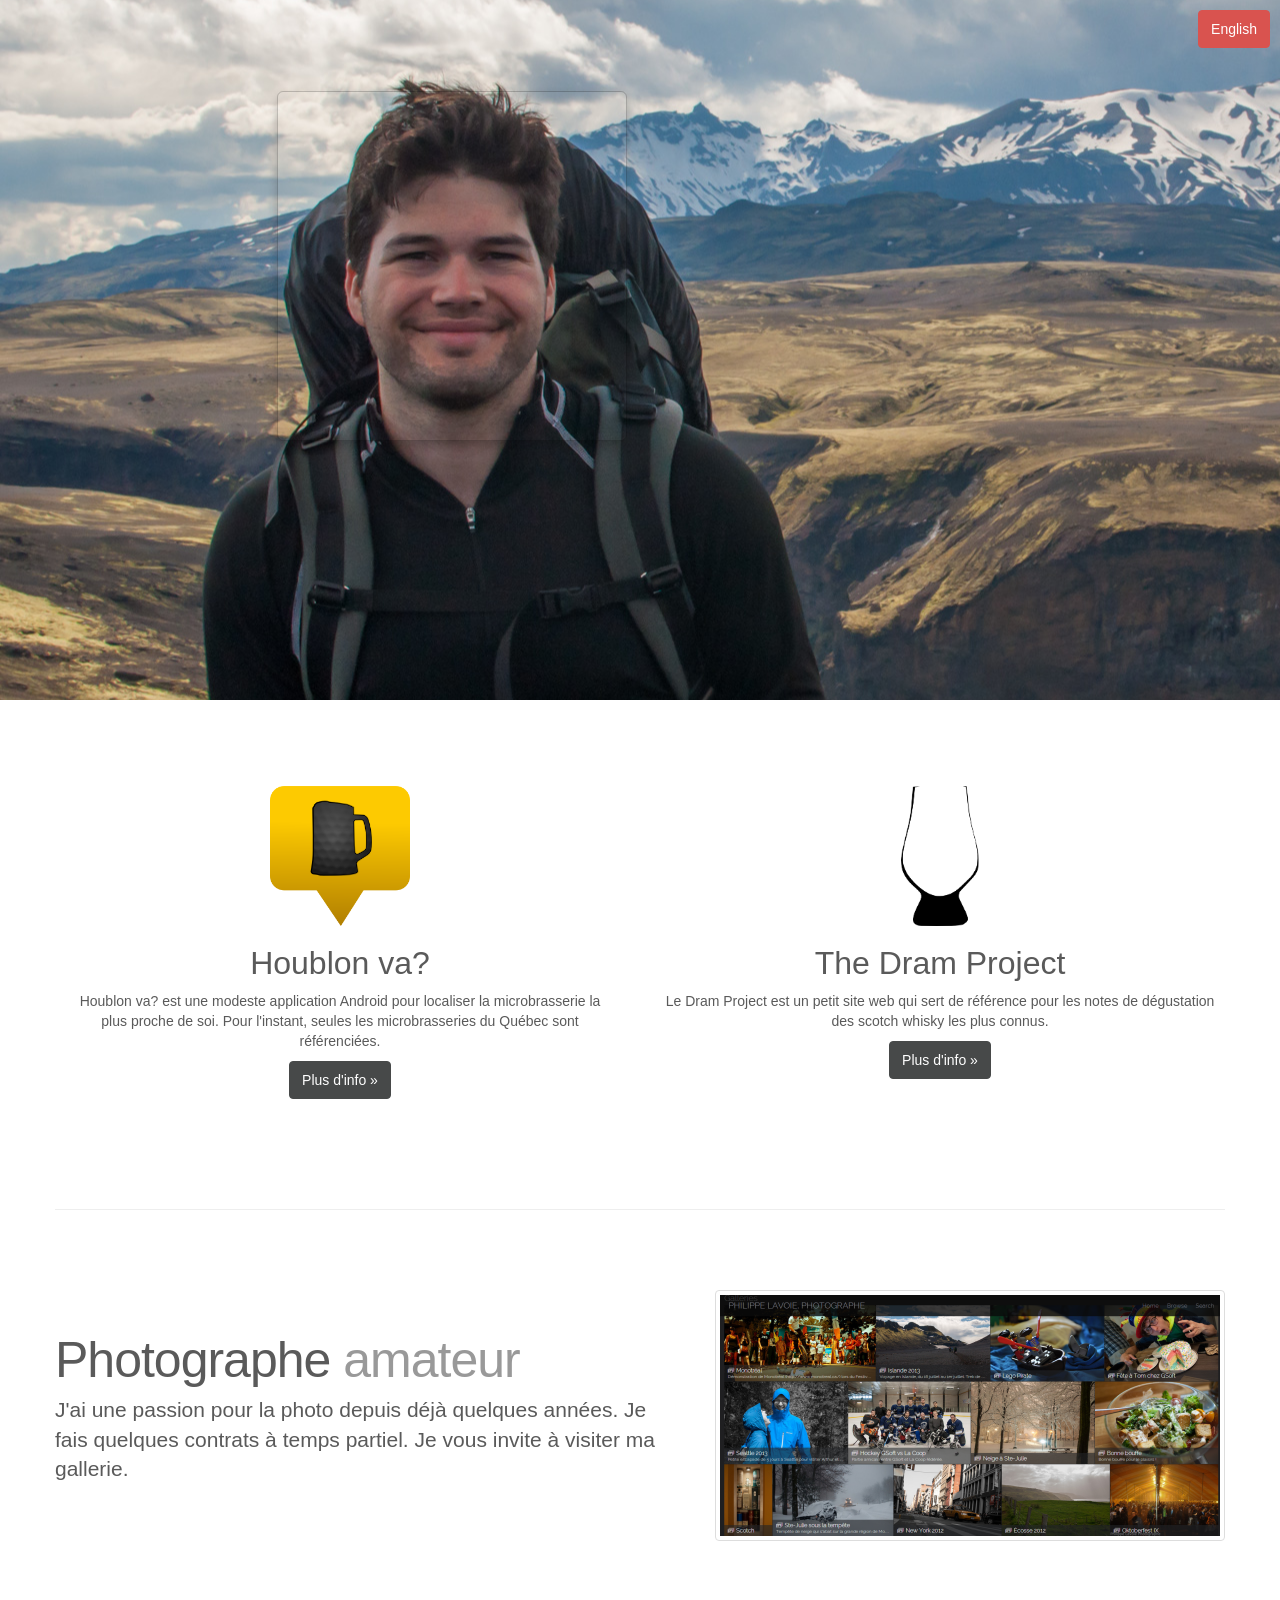
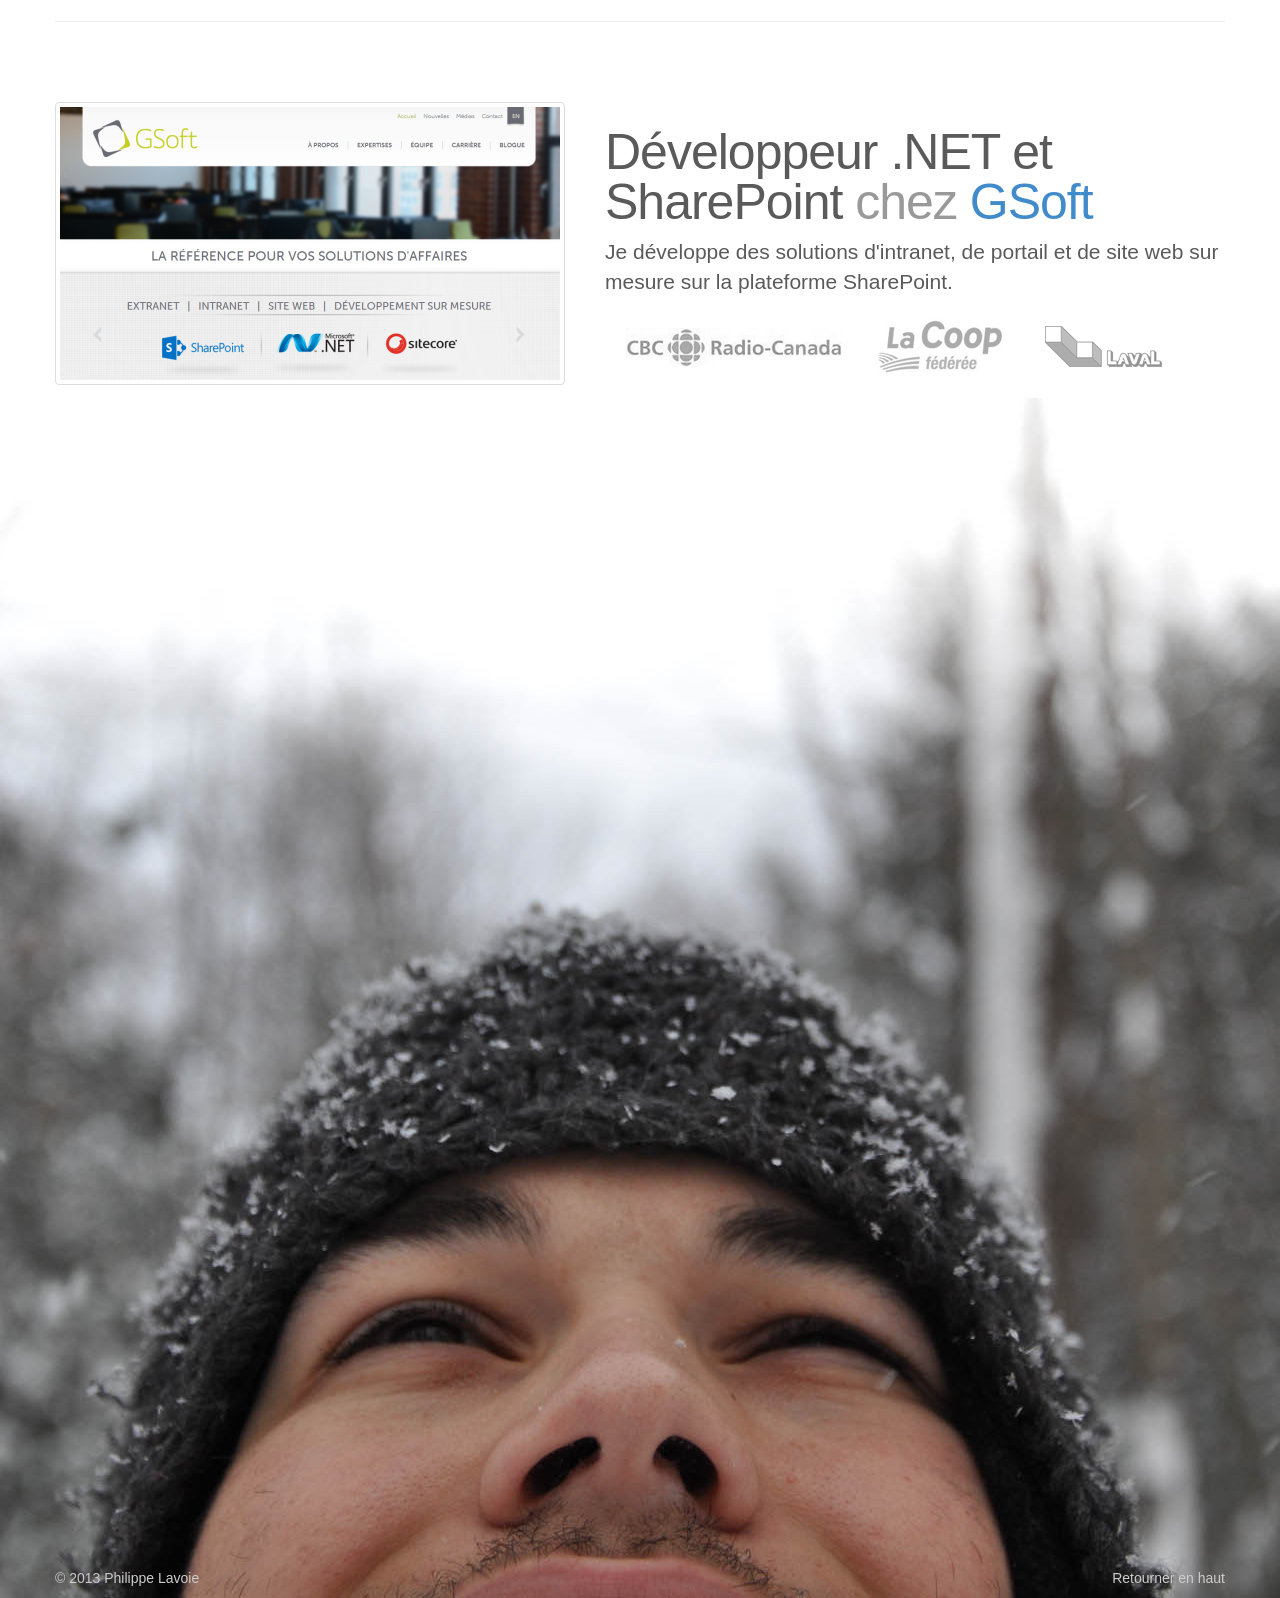
==== index.html @ 539fb82d "First draft of HomePage" ====
<!DOCTYPE html>
<html lang="en">
<head>
    <meta charset="utf-8">
    <meta name="viewport" content="width=device-width, initial-scale=1.0">
    <meta name="description" content="Site Web Philippe Lavoie">
    <meta name="author" content="Philippe Lavoie">

    <title>Philippe Lavoie [.com]</title>

    <link href="css/bootstrap.min.css" rel="stylesheet" >

    <!-- Custom styles for this template -->
    <link href="css/style.css" rel="stylesheet">
</head>
<body>
    <header>
        <div id="frame" data-animation="true" data-placement="right" data-title="Philippe Lavoie"></div>
    </header>
    
    <button type="button" class="translator btn" data-bind="text: Core().OppositeLanguageLabel, click: ToggleLanguage, css: { 'btn-danger': IsFrench, 'btn-primary': !IsFrench()}"></button>
    
    <div class="container marketing">
        
        <div class="row">
            <div class="col-lg-6">
                <img class="" data-bind="attr: {src: HoublonVa().Logo500}" width="140" height="140">
                <h2 data-bind="text: HoublonVa().Title"></h2>
                <p data-bind="text: HoublonVa().Description"></p>
                <p><a class="btn btn-default" data-bind="text: Core().MoreDetailsLabel, attr: { href: HoublonVa().WebSiteUrl }"></a></p>
            </div>
            <div class="col-lg-6">
                <img class="" data-bind="attr: {src: DramProject().Logo500}" width="140" height="140">
                <h2 data-bind="text: DramProject().Title"></h2>
                <p data-bind="text: DramProject().Description"></p>
                <p><a class="btn btn-default" data-bind="text: Core().MoreDetailsLabel, attr: { href: DramProject().WebSiteUrl }"></a></p>
            </div>
        </div>

        <hr class="featurette-divider">
        <div class="featurette">
            <a href="http://photo.philippelavoie.com"><img class="featurette-image img-thumbnail pull-right" src="images/smug-small.png" /></a>
            <h2 class="featurette-heading" data-bind="html: Core().Photograph"></h2>
            <p class="lead" data-bind="text: Core().PhotographDescription"></p>
        </div>
        <hr class="featurette-divider">
        <div class="featurette">
            <a href="http://gsoft-group.com"><img class="featurette-image img-thumbnail pull-left" src="images/gsoft-small.png"></a>
            <h2 class="featurette-heading profession-title" data-bind="html: Core().Profession"></h2>
            <p class="lead" data-bind="text: Core().ProfessionDescription"></p>
            <div class="col-lg-6">
                <img class="" src="images/cbc-rc.png">
                <img class="logo-margin" src="images/la-coop.png">
                <img class="logo-margin" src="images/laval.png">
            </div>
        </div>
    </div><!-- /.container -->

    <footer>
        <div class="container">
            <p class="pull-right"><a href="#" data-bind="text: Core().BackToTop"></a></p>
            <p class="pull-left">&copy; 2013 Philippe Lavoie</p>
        </div>
    </footer>

    <!-- Bootstrap core JavaScript
    ================================================== -->
    <script src="js/jquery-2.0.3.min.js" type="text/javascript"></script>
    <script src="js/bootstrap.min.js" type="text/javascript"></script>
    <script src="js/knockout-2.3.0.js" type="text/javascript"></script>
    <script src="js/core.js" type="text/javascript"></script>
</body>
</html>
---- css/style.css ----
/* GLOBAL STYLES
-------------------------------------------------- */
/* Padding below the footer and lighter body text */

body {
  color: #5a5a5a;
}

/* MARKETING CONTENT
-------------------------------------------------- */

/* Pad the edges of the mobile views a bit */
.marketing {
  padding-left: 15px;
  padding-right: 15px;
  padding-top: 86px;
}
.marketing .col-lg-6 {
  text-align: center;
  margin-bottom: 20px;
}
.marketing h2 {
  font-weight: normal;
}
.marketing .col-lg-6 p {
  margin-left: 10px;
  margin-right: 10px;
}


/* Featurettes
------------------------- */

.featurette-divider {
  margin: 80px 0; 
}
.featurette {
  padding-top: 25px;
  overflow: hidden;
}
.featurette-image {
  margin-top: -25px; 
}
.featurette-image.pull-left {
  margin-right: 40px;
}
.featurette-image.pull-right {
  margin-left: 40px;
}
.featurette-heading {
  font-size: 50px;
  font-weight: 300;
  line-height: 1;
  letter-spacing: -1px;
}

.profession-title {
  margin-top: 0px
}

.logo-margin {
  margin-left: 18px
}

@media screen and (max-width: 1000px) {
  .featurette-image.pull-left,
  .featurette-image.pull-right {
    margin-left: auto;
    margin-right: auto;
    display: block;
    float: none;
  }

  .featurette-heading {
    margin-top: 20px;
    text-align: center;
  }

  .lead {
    text-align: center;
    margin-bottom: 0px;
  }

  .featurette-divider {
    margin: 30px 0px;
  }
}

/* Header
-----------------------------*/

header {
  background-image: url("../images/header.jpg");
  background-position: center;
  height: 700px;
  padding-bottom: 20px;
}

#frame {
  height: 350px;
  width: 350px;
  margin-left: auto;
  margin-right: auto;
  position: relative;
  left: -504px;
  top: 91px;

  border: 1px solid rgba(0, 0, 0, 0.2);
  border-radius: 6px;
  -webkit-box-shadow: 0 5px 10px rgba(0, 0, 0, 0.2);
  box-shadow: 0 5px 10px rgba(0, 0, 0, 0.2);
  background-clip: padding-box;
  -webkit-bg-clip: padding-box;
  -moz-bg-clip: padding;
}

#frame:hover {
  background-color: rgba(255, 255, 255, 0.1);
}

@media screen and (max-width: 1400px) {
  header {
    background-position-x: 0px;
  }

  #frame {
    margin-left: 0;
    margin-right: 0;
    left: 277px;
    top: 91px;
  }
}

@media screen and (max-width: 1000px) {
  header {
    background-position-x: -200px;
  }

  #frame {
    margin-left: 0;
    margin-right: 0;
    left: 77px;
    top: 91px;
  }
}


/* Footer
-----------------------------*/

footer {
  background-image: url("../images/footer.jpg");
  background-position: center;
  background-position-y: bottom;
  height: 1200px;
  padding-top: 1170px;
  color: #ccc;
}

footer a {
  color: #ccc;
}

footer a:hover,
footer a:active,
footer a:visited {
  color: #ccc;
}

/* Popover - info
---------------------------*/

.popover {
  max-width: none;
}

.popover-title {
  font-weight: bold;
  font-size: 18px;
}

.popover ul {
  padding-left: 20px;
}

.social {
  float: left;
  margin: 10px;
}

.translator {
  position: absolute;
  top: 10px;
  right: 10px;
}

/* RESPONSIVE CSS
-------------------------------------------------- */

@media screen and (min-width: 768px) {

  /* Remve the edge padding needed for mobile */
  .marketing {
    padding-left: 0;
    padding-right: 0;
  }
}
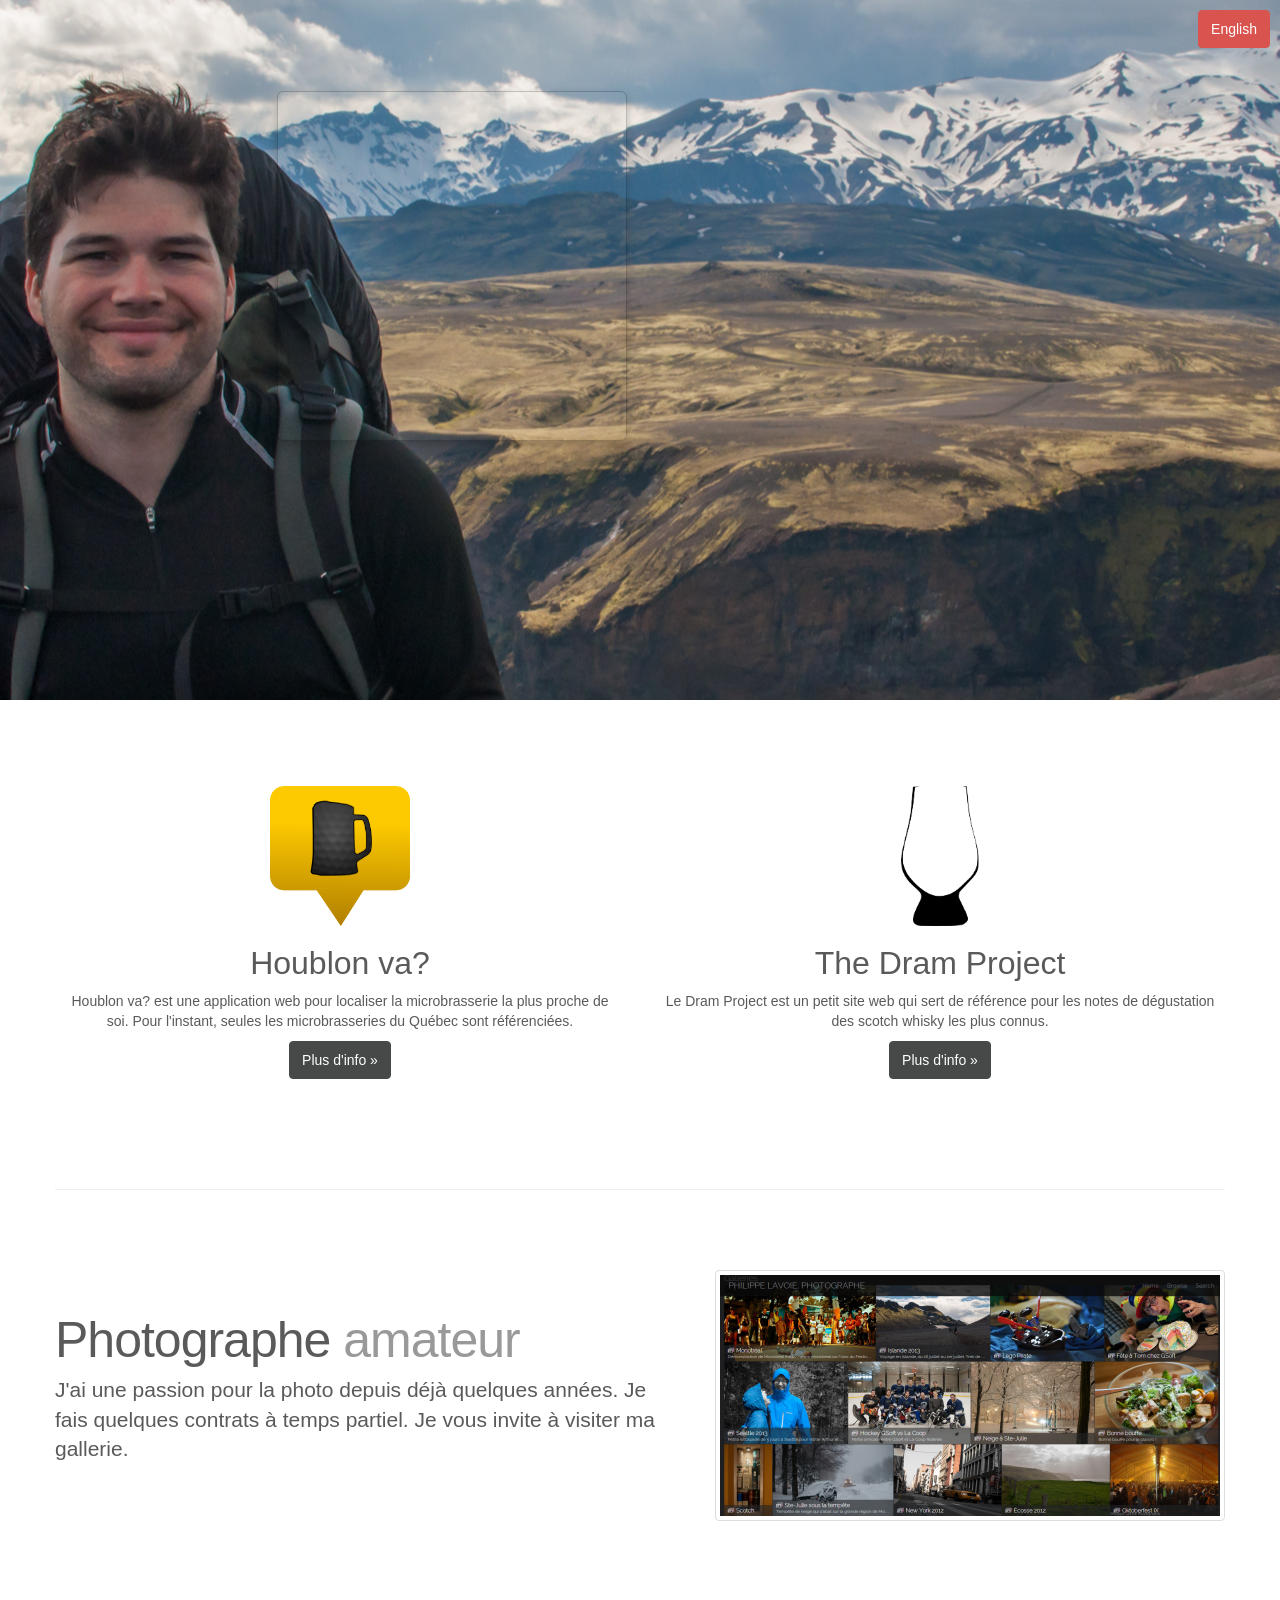
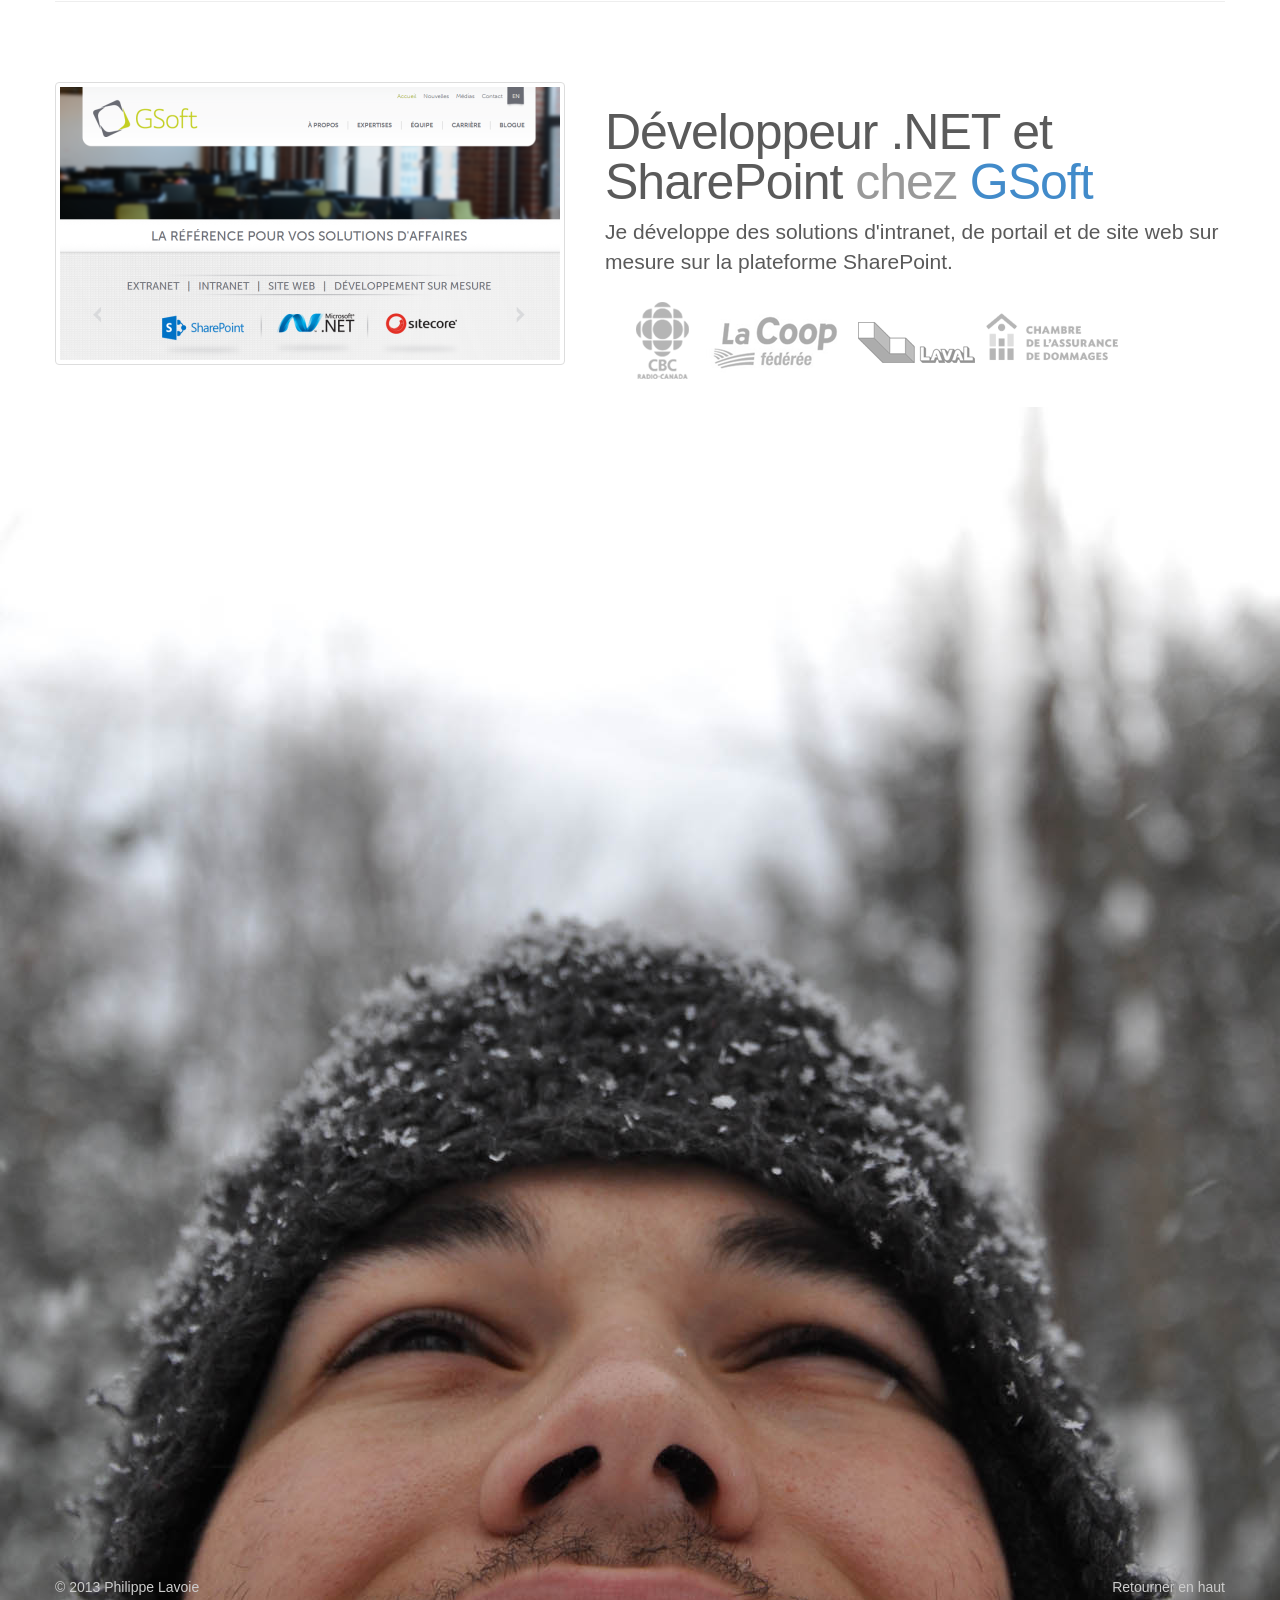
==== commit 60386010: "Ajout de projet." ====
--- a/index.html
+++ b/index.html
@@ -4,7 +4,7 @@
 <head>
     <meta charset="utf-8">
     <meta name="viewport" content="width=device-width, initial-scale=1.0">
-    <meta name="description" content="Site Web Philippe Lavoie">
+    <meta name="description" content="Site Web de Philippe Lavoie">
     <meta name="author" content="Philippe Lavoie">
 
     <title>Philippe Lavoie [.com]</title>
@@ -13,6 +13,9 @@
 
     <!-- Custom styles for this template -->
     <link href="css/style.css" rel="stylesheet">
+
+        <!-- Fav Icon -->
+    <link rel="shortcut icon" href="images/favicon.ico" type="image/x-icon" />
 </head>
 <body>
     <header>
@@ -50,9 +53,10 @@
             <h2 class="featurette-heading profession-title" data-bind="html: Core().Profession"></h2>
             <p class="lead" data-bind="text: Core().ProfessionDescription"></p>
             <div class="col-lg-6">
-                <img class="" src="images/cbc-rc.png">
-                <img class="logo-margin" src="images/la-coop.png">
-                <img class="logo-margin" src="images/laval.png">
+                <a href="http://www.radio-canada.ca"><div class="logo-cbc"></div></a>
+                <a href="http://www.laccop.coop"><div class="logo-coop"></div></a>
+                <a href="http://www.laval.ca"><div class="logo-laval"></div></a>
+                <a href="http://www.chad.ca"><div class="logo-chad"></div></a>
             </div>
         </div>
     </div><!-- /.container -->
--- a/css/style.css
+++ b/css/style.css
@@ -1,147 +1,188 @@
-/* GLOBAL STYLES
--------------------------------------------------- */
-/* Padding below the footer and lighter body text */
-
 body {
-  color: #5a5a5a;
-}
-
-/* MARKETING CONTENT
--------------------------------------------------- */
-
-/* Pad the edges of the mobile views a bit */
+    color: #5a5a5a;
+}
+
 .marketing {
-  padding-left: 15px;
-  padding-right: 15px;
-  padding-top: 86px;
+    padding-left: 15px;
+    padding-right: 15px;
+    padding-top: 86px;
 }
 .marketing .col-lg-6 {
-  text-align: center;
-  margin-bottom: 20px;
+    text-align: center;
+    margin-bottom: 20px;
 }
 .marketing h2 {
-  font-weight: normal;
+    font-weight: normal;
 }
 .marketing .col-lg-6 p {
-  margin-left: 10px;
-  margin-right: 10px;
-}
-
-
+    margin-left: 10px;
+    margin-right: 10px;
+}
+
+.logo-chad {
+    margin-top: 17px;
+    float:left;
+    height: 50px;
+    width: 144px;
+    background-image: url("../images/chad.png");
+    transition: all 0.3s ease;
+
+}
+
+.logo-chad:hover {
+    background-image: url("../images/chad-color.png");
+}
+
+.logo-laval {
+    float:left;
+    margin-top: 17px;
+    height: 60px;
+    width: 140px;
+    background-image: url("../images/laval.png");
+    transition: all 0.3s ease;
+
+}
+
+.logo-laval:hover {
+    background-image: url("../images/laval-color.png");
+}
+
+.logo-coop {
+    float:left;
+    margin-top: 16px;
+    height: 62px;
+    width: 141px;
+    background-image: url("../images/la-coop.png");
+    transition: all 0.3s ease;
+
+}
+
+.logo-coop:hover {
+    background-image: url("../images/la-coop-couleur.png");
+}
+
+.logo-cbc {
+    float:left;
+    height: 91px;
+    width: 85px;
+    background-image: url("../images/cbc.png");
+    transition: all 0.3s ease;
+
+}
+
+.logo-cbc:hover {
+    background-image: url("../images/cbc-couleur.png");
+}
 /* Featurettes
 ------------------------- */
 
 .featurette-divider {
-  margin: 80px 0; 
+    margin: 80px 0; 
 }
 .featurette {
-  padding-top: 25px;
-  overflow: hidden;
+    padding-top: 25px;
+    overflow: hidden;
 }
 .featurette-image {
-  margin-top: -25px; 
+    margin-top: -25px; 
 }
 .featurette-image.pull-left {
-  margin-right: 40px;
+    margin-right: 40px;
 }
 .featurette-image.pull-right {
-  margin-left: 40px;
+    margin-left: 40px;
 }
 .featurette-heading {
-  font-size: 50px;
-  font-weight: 300;
-  line-height: 1;
-  letter-spacing: -1px;
+    font-size: 50px;
+    font-weight: 300;
+    line-height: 1;
+    letter-spacing: -1px;
 }
 
 .profession-title {
-  margin-top: 0px
-}
-
-.logo-margin {
-  margin-left: 18px
-}
-
-@media screen and (max-width: 1000px) {
-  .featurette-image.pull-left,
-  .featurette-image.pull-right {
+    margin-top: 0px
+}
+
+@media (max-width: 1000px) {
+    .featurette-image.pull-left,
+    .featurette-image.pull-right {
+        margin-left: auto;
+        margin-right: auto;
+        display: block;
+        float: none;
+    }
+
+    .featurette-heading {
+        margin-top: 20px;
+        text-align: center;
+    }
+
+    .lead {
+        text-align: center;
+        margin-bottom: 0px;
+    }
+
+    .featurette-divider {
+        margin: 30px 0px;
+    }
+}
+
+/* Header
+-----------------------------*/
+
+header {
+    background-image: url("../images/header.jpg");
+    background-position: center;
+    height: 700px;
+    padding-bottom: 20px;
+}
+
+#frame {
+    height: 350px;
+    width: 350px;
     margin-left: auto;
     margin-right: auto;
-    display: block;
-    float: none;
-  }
-
-  .featurette-heading {
-    margin-top: 20px;
-    text-align: center;
-  }
-
-  .lead {
-    text-align: center;
-    margin-bottom: 0px;
-  }
-
-  .featurette-divider {
-    margin: 30px 0px;
-  }
-}
-
-/* Header
------------------------------*/
-
-header {
-  background-image: url("../images/header.jpg");
-  background-position: center;
-  height: 700px;
-  padding-bottom: 20px;
-}
-
-#frame {
-  height: 350px;
-  width: 350px;
-  margin-left: auto;
-  margin-right: auto;
-  position: relative;
-  left: -504px;
-  top: 91px;
-
-  border: 1px solid rgba(0, 0, 0, 0.2);
-  border-radius: 6px;
-  -webkit-box-shadow: 0 5px 10px rgba(0, 0, 0, 0.2);
-  box-shadow: 0 5px 10px rgba(0, 0, 0, 0.2);
-  background-clip: padding-box;
-  -webkit-bg-clip: padding-box;
-  -moz-bg-clip: padding;
+    position: relative;
+    left: -504px;
+    top: 91px;
+
+    border: 1px solid rgba(0, 0, 0, 0.2);
+    border-radius: 6px;
+    -webkit-box-shadow: 0 5px 10px rgba(0, 0, 0, 0.2);
+    box-shadow: 0 5px 10px rgba(0, 0, 0, 0.2);
+    background-clip: padding-box;
+    -webkit-bg-clip: padding-box;
+    -moz-bg-clip: padding;
 }
 
 #frame:hover {
-  background-color: rgba(255, 255, 255, 0.1);
-}
-
-@media screen and (max-width: 1400px) {
-  header {
-    background-position-x: 0px;
-  }
-
-  #frame {
-    margin-left: 0;
-    margin-right: 0;
-    left: 277px;
-    top: 91px;
-  }
-}
-
-@media screen and (max-width: 1000px) {
-  header {
-    background-position-x: -200px;
-  }
-
-  #frame {
-    margin-left: 0;
-    margin-right: 0;
-    left: 77px;
-    top: 91px;
-  }
+    background-color: rgba(255, 255, 255, 0.1);
+}
+
+@media (max-width: 1400px) {
+    header {
+        background-position: 0px auto;
+    }
+
+    #frame {
+        margin-left: 0;
+        margin-right: 0;
+        left: 277px;
+        top: 91px;
+    }
+}
+
+@media (max-width: 1000px) {
+    header {
+        background-position: -200px auto;
+    }
+
+    #frame {
+        margin-left: 0;
+        margin-right: 0;
+        left: 77px;
+        top: 91px;
+    }
 }
 
 
@@ -149,59 +190,59 @@
 -----------------------------*/
 
 footer {
-  background-image: url("../images/footer.jpg");
-  background-position: center;
-  background-position-y: bottom;
-  height: 1200px;
-  padding-top: 1170px;
-  color: #ccc;
+    background-image: url("../images/footer.jpg");
+    background-position: center;
+    background-position-y: bottom;
+    height: 1200px;
+    padding-top: 1170px;
+    color: #ccc;
 }
 
 footer a {
-  color: #ccc;
+    color: #ccc;
 }
 
 footer a:hover,
 footer a:active,
 footer a:visited {
-  color: #ccc;
+    color: #ccc;
 }
 
 /* Popover - info
 ---------------------------*/
 
 .popover {
-  max-width: none;
+    max-width: none;
 }
 
 .popover-title {
-  font-weight: bold;
-  font-size: 18px;
+    font-weight: bold;
+    font-size: 18px;
 }
 
 .popover ul {
-  padding-left: 20px;
+    padding-left: 20px;
 }
 
 .social {
-  float: left;
-  margin: 10px;
+    float: left;
+    margin: 10px;
 }
 
 .translator {
-  position: absolute;
-  top: 10px;
-  right: 10px;
+    position: absolute;
+    top: 10px;
+    right: 10px;
 }
 
 /* RESPONSIVE CSS
 -------------------------------------------------- */
 
-@media screen and (min-width: 768px) {
-
-  /* Remve the edge padding needed for mobile */
-  .marketing {
-    padding-left: 0;
-    padding-right: 0;
-  }
-}
+@media (min-width: 768px) {
+
+    /* Remve the edge padding needed for mobile */
+    .marketing {
+        padding-left: 0;
+        padding-right: 0;
+    }
+}
